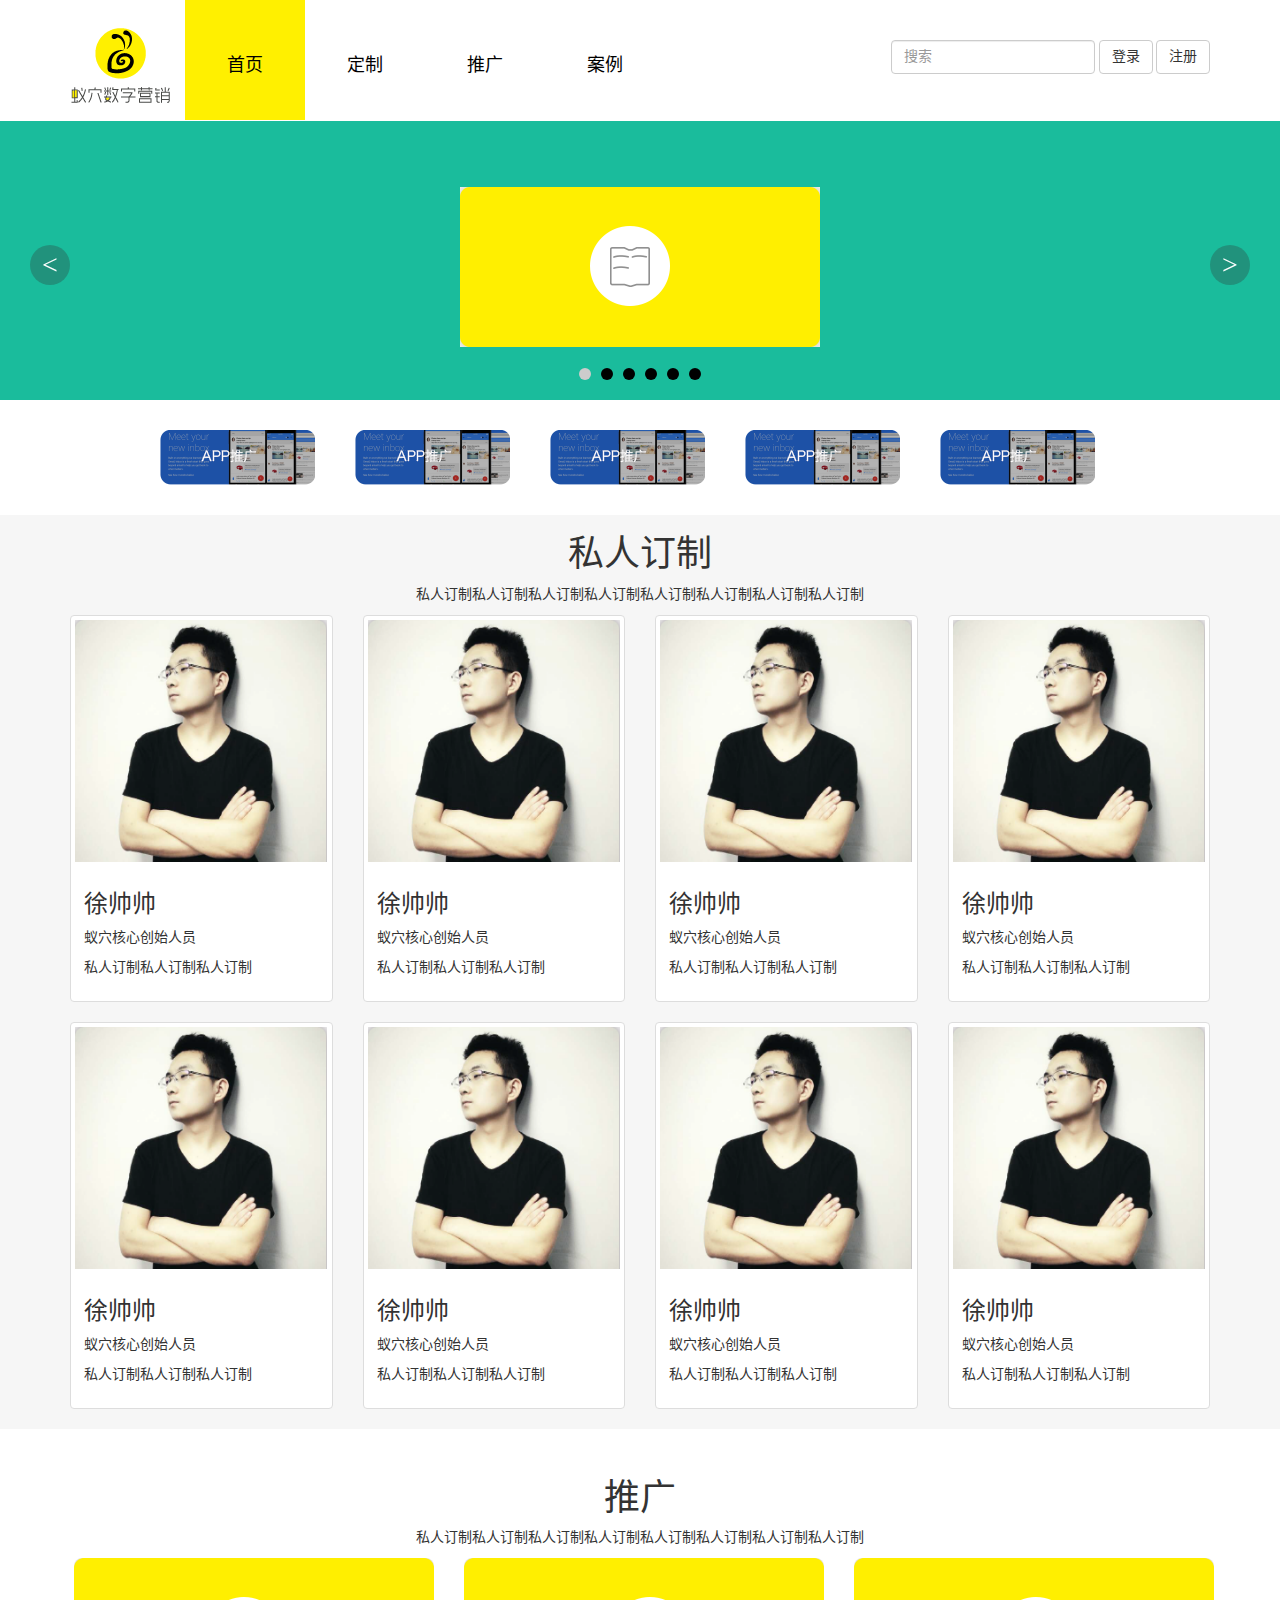
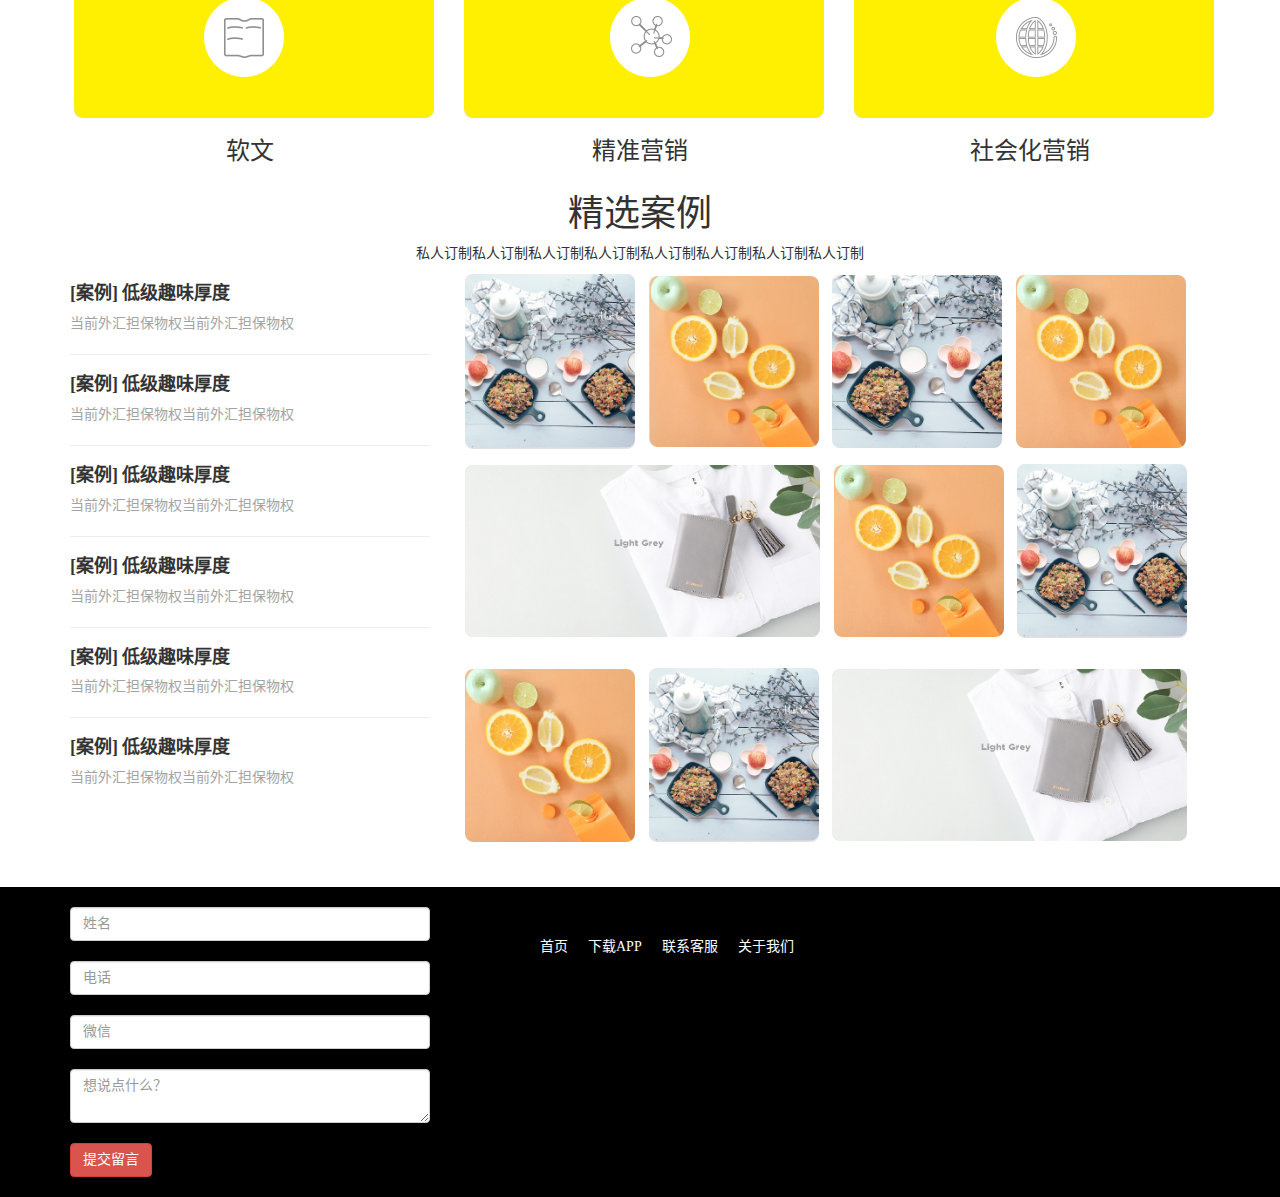
==== index.html @ 1aa5b5c6 "2016-08-08" ====
<!DOCTYPE HTML>
<html lang="zh-CN">
	<head>
		<meta charset="UTF-8"/>
		<meta http-equiv="X-UA-Compatible" content="IE=edge">
		<meta name="viewport" content="width=device-width, initial-scale=1">
		<meta name="renderer" content="webkit">
		<meta name="Keywords" content="" />
		<meta name="Description" content="" />

		<meta http-equiv="X-UA-Compatible" content="IE=EmulateIE9" />
		<title>蚁穴首页</title>
		<link rel="stylesheet" type="text/css" href="css/bootstrap.min.css"/>
		<link rel="stylesheet" type="text/css" href="css/style.css"/>
		<link rel="stylesheet" type="text/css" href="css/jqlb.css">
		<link rel="icon" href="favicon.ico" type="image/x-icon">
		
		<!--[if lt IE 9]>
			<script src="js/html5shiv.min.js"> 
			<script src="js/respond.min.js"> 
		<![endif]-->
	</head>
	<body>
		<div class="content">
			
			<div class="header">
				<div class="container">
					<nav class="navbar navbar-fixed-top" style="background-color: #fff;">
						<div class="container" style="height:120px">
							<div class="navbar-header">
								<button type="button" class="navbar-toggle collapsed" data-toggle="collapse" data-target="#navbar" aria-expanded="false" aria-controls="navbar">
						            <span class="sr-only">Toggle navigation</span>
						            <span class="icon-bar"></span>
						            <span class="icon-bar"></span>
						            <span class="icon-bar"></span>
						        </button>
								<a class="navbar-brand" href="#">
									<img src="images/logo1.png" alt="">
								</a>
							</div>
							<div id="navbar" class="collapse navbar-collapse">
								<ul class="nav navbar-nav navbar-left">
									<li class="active">
										<a href="index.html" class="nav-active">首页</a>
									</li>
									<li>
										<a href="custom.html">定制</a>
									</li>
									<li>
										<a href="extend.html">推广</a>
									</li>
									<li>
										<a href="#">案例</a>
									</li>
								</ul>
								<form class="navbar-form navbar-right" role="search" style="margin-top:40px">
									<div class="form-group">
										<input type="text" class="form-control" placeholder="搜索">
									</div>
									<button type="submit" class="btn btn-default">登录</button>
									<button type="submit" class="btn btn-default">注册</button>
								</form>
							</div>
							<!-- /.nav-collapse -->
						</div>
						<!-- /.container -->
					</nav>
					<!-- /.navbar -->
				</div>
			</div>
			
			<div class="banner">
				<div class="container">
					<div class="row">
						<div class="col-xs-12">
							<div class="slider">
								<ul class="slides">
									<li class="slide">
										<div class="box" style="background-color: #1abc9c;">
											<img src="images/banner1.png"/>
										</div>
									</li>
									<li class="slide">
										<div class="box" style="background-color: #16a085;">
											<img src="images/banner2.png"/>
										</div>
									</li>
									<li class="slide">
										<div class="box" style="background-color: #f1c40f;">
											<img src="images/banner3.png"/>
										</div>
									</li>
									<li class="slide">
										<div class="box" style="background-color: #f39c12;">
											<img src="images/banner1.png"/>
										</div>
									</li>
									<li class="slide">
										<div class="box" style="background-color: #d35400;">
											<img src="images/banner2.png"/>
										</div>
									</li>
									<li class="slide">
										<div class="box" style="background-color: #c0392b;">
											<img src="images/banner3.png"/>
										</div>
									</li>
								</ul>
							</div>
						</div>
					</div>
				</div>
			</div>
			
			<div class="extend">
				<div class="container">
					<ul>
						<li>
							<img src="images/images-shouye_03.png"/>
						</li>
						<li>
							<img src="images/images-shouye_03.png"/>
						</li>
						<li>
							<img src="images/images-shouye_03.png"/>
						</li>
						<li>
							<img src="images/images-shouye_03.png"/>
						</li>
						<li>
							<img src="images/images-shouye_03.png"/>
						</li>
					</ul>
				</div>
			</div>
			
			<div class="personal">
				<div class="personal-intro">
					<div class="container">
						<div class="row">
							<div class="col-xs-12">
								<h1>私人订制</h1>
							</div>
							<div class="col-md-12">
								<p>私人订制私人订制私人订制私人订制私人订制私人订制私人订制私人订制</p>
							</div>
						</div>
					</div>
				</div>	
				
				
				<div class="personal-img">
					<div class="container">
						<div class="row">
							
							<div class="col-xs-3">
								<div class="thumbnail">
									<img src="images/pson_03.png" alt="...">
									<div class="caption">
										<h3>徐帅帅</h3>
										<p>蚁穴核心创始人员</p>
										<p>私人订制私人订制私人订制</p>
									</div>
								</div>
							</div>
							
							<div class="col-xs-3">
								<div class="thumbnail">
									<img src="images/pson_03.png" alt="...">
									<div class="caption">
										<h3>徐帅帅</h3>
										<p>蚁穴核心创始人员</p>
										<p>私人订制私人订制私人订制</p>
									</div>
								</div>
							</div>
							
							<div class="col-xs-3">
								<div class="thumbnail">
									<img src="images/pson_03.png" alt="...">
									<div class="caption">
										<h3>徐帅帅</h3>
										<p>蚁穴核心创始人员</p>
										<p>私人订制私人订制私人订制</p>
									</div>
								</div>
							</div>
							
							<div class="col-xs-3">
								<div class="thumbnail">
									<img src="images/pson_03.png" alt="...">
									<div class="caption">
										<h3>徐帅帅</h3>
										<p>蚁穴核心创始人员</p>
										<p>私人订制私人订制私人订制</p>
									</div>
								</div>
							</div>
						</div>
					</div>
					
					<div class="container">
						<div class="row">
							
							<div class="col-xs-3">
								<div class="thumbnail">
									<img src="images/pson_03.png" alt="...">
									<div class="caption">
										<h3>徐帅帅</h3>
										<p>蚁穴核心创始人员</p>
										<p>私人订制私人订制私人订制</p>
									</div>
								</div>
							</div>
							
							<div class="col-xs-3">
								<div class="thumbnail">
									<img src="images/pson_03.png" alt="...">
									<div class="caption">
										<h3>徐帅帅</h3>
										<p>蚁穴核心创始人员</p>
										<p>私人订制私人订制私人订制</p>
									</div>
								</div>
							</div>
							
							<div class="col-xs-3">
								<div class="thumbnail">
									<img src="images/pson_03.png" alt="...">
									<div class="caption">
										<h3>徐帅帅</h3>
										<p>蚁穴核心创始人员</p>
										<p>私人订制私人订制私人订制</p>
									</div>
								</div>
							</div>
							
							<div class="col-xs-3">
								<div class="thumbnail">
									<img src="images/pson_03.png" alt="...">
									<div class="caption">
										<h3>徐帅帅</h3>
										<p>蚁穴核心创始人员</p>
										<p>私人订制私人订制私人订制</p>
									</div>
								</div>
							</div>
							
							
						</div>
					</div>
					
					
				</div>
			</div>
			
			<div class="yixue-extend">
				<div class="personal-intro">
					<div class="container">
						<div class="row">
							<div class="col-xs-12">
								<h1>推广</h1>
							</div>
							<div class="col-md-12">
								<p>私人订制私人订制私人订制私人订制私人订制私人订制私人订制私人订制</p>
							</div>
						</div>
					</div>
				</div>
				
				<div class="yixue-extend-img">
					<div class="container">
						<div class="row">
							<div class="col-xs-4">
								<div class="img-rounded" >
									<img src="images/banner1.png" alt="...">
									<div class="caption">
										<h3>软文</h3>
									</div>
								</div>
							</div>
							
							<div class="col-xs-4">
								<div class="img-rounded" >
									<img src="images/banner2.png" alt="..."style="border-radius: 8px;">
									<div class="caption">
										<h3 style="text-align: center;">精准营销</h3>
									</div>
								</div>
							</div>
							
							<div class="col-xs-4">
								<div class="img-rounded" >
									<img src="images/banner3.png" alt="..."style="border-radius: 8px;">
									<div class="caption">
										<h3 style="text-align: center;">社会化营销</h3>
									</div>
								</div>
							</div>
						</div>
					</div>
				</div>
				
			</div>
			
			<div class="case">
				<div class="personal-intro">
					<div class="container">
						<div class="row">
							<div class="col-md-12">
								<h1>精选案例</h1>
							</div>
							<div class="col-md-12">
								<p>私人订制私人订制私人订制私人订制私人订制私人订制私人订制私人订制</p>
							</div>
						</div>
					</div>
				</div>
				
				<div class="case-content">
				<div class="container">
					<div class="row">
						
						<div class="col-xs-4">
							<div class="case-content-left">
								<div class="case-content-left-intro">
									<h4><b>[案例] 低级趣味厚度</b></h4>
									<p>当前外汇担保物权当前外汇担保物权</p>
									<hr />
								</div>
								<div class="case-content-left-intro">
									<h4><b>[案例] 低级趣味厚度</b></h4>
									<p>当前外汇担保物权当前外汇担保物权</p>
									<hr />
								</div>
								<div class="case-content-left-intro">
									<h4><b>[案例] 低级趣味厚度</b></h4>
									<p>当前外汇担保物权当前外汇担保物权</p>
									<hr />
								</div>
								<div class="case-content-left-intro">
									<h4><b>[案例] 低级趣味厚度</b></h4>
									<p>当前外汇担保物权当前外汇担保物权</p>
									<hr />
								</div>
								<div class="case-content-left-intro">
									<h4><b>[案例] 低级趣味厚度</b></h4>
									<p>当前外汇担保物权当前外汇担保物权</p>
									<hr />
								</div>
								<div class="case-content-left-intro">
									<h4><b>[案例] 低级趣味厚度</b></h4>
									<p>当前外汇担保物权当前外汇担保物权</p>
								</div>
							</div>
						</div>
						
						
						<div class="col-xs-8 ">
							<div class="case-content-right">
								<img src="images/yixue1.png" class="img-one"/>
								<img src="images/yixue2.png" class="img-one"/>
								<img src="images/yixue3.png" class="img-one"/>
								<img src="images/yixue4.png" class="img-one"/>
								<img src="images/yixue6.png" class="img-two"/>
								<img src="images/yixue4.png" class="img-one"/>
								<img src="images/yixue1.png" class="img-one"/>
								<img src="images/yixue4.png" class="img-one"/>
								<img src="images/yixue1.png" class="img-one"/>
								<img src="images/yixue6.png" class="img-two"/>
							</div>
						</div>


					</div>
				</div>
			</div>
			</div>
			
			<div class="footer">
				<div class="container">
					<div class="row">
						<div class="col-xs-4">
							<input type="text" class="form-control" placeholder="姓名" aria-describedby="basic-addon1">
							<input type="text" class="form-control" placeholder="电话" aria-describedby="basic-addon1">
							<input type="text" class="form-control" placeholder="微信" aria-describedby="basic-addon1">
							<textarea class="form-control textarea" placeholder="想说点什么？"></textarea>
							<a href="#" class="btn btn-danger" style="margin-top:20px;">提交留言</a>
						</div>
						<div class="col-xs-8">
							<ul>
								<li>
									<a href="#">首页</a>
								</li>
								<li>
									<a href="#">下载APP</a>
								</li>
								<li>
									<a href="#">联系客服</a>
								</li>
								<li>
									<a href="#">关于我们</a>
								</li>
							</ul>
						</div>
					</div>
				</div>
			</div>
		</div>
		
		
		<script src="js/jquery-1.9.1.min.js" type="text/javascript" charset="utf-8"></script>
		<script src="js/bootstrap.min.js" type="text/javascript" charset="utf-8"></script>
		<script src="js/jquery.glide.min.js" type="text/javascript" charset="utf-8"></script>
		<script type="text/javascript">
			var glide = $('.slider').glide({
					//autoplay:true,//是否自动播放 默认值 true如果不需要就设置此值
					animationTime:500, //动画过度效果，只有当浏览器支持CSS3的时候生效
					arrows:true, //是否显示左右导航器
					arrowsWrapperClass: "arrowsWrapper",//滑块箭头导航器外部DIV类名
					arrowMainClass: "slider-arrow",//滑块箭头公共类名
					arrowRightClass:"slider-arrow--right",//滑块右箭头类名
					arrowLeftClass:"slider-arrow--left",//滑块左箭头类名
					arrowRightText:">",//定义左右导航器文字或者符号也可以是类
					arrowLeftText:"<",
		
					nav:true, //主导航器也就是本例中显示的小方块
					navCenter:true, //主导航器位置是否居中
					navClass:"slider-nav",//主导航器外部div类名
					navItemClass:"slider-nav__item", //本例中小方块的样式
					navCurrentItemClass:"slider-nav__item--current" //被选中后的样式
				});	
		</script>
	</body>
</html>
---- css/style.css ----
/**
 * common css start
 */

ul li{
	list-style: none;
}
body{
	font-family: "microsoft yahei";
}
li{
	list-style: none;
}
a{
	text-decoration: none;
}
*{
	margin: 0;
	padding: 0;
}
h4 b{
	font-family: "microsoft yahei";
	font-weight: 600;
}
/**
 * header start 
 */
.header .container .navbar .container .collapse ul{
	height: 120px;
	
}
.header .container .navbar .container .collapse ul li{
	/*margin: 20px;*/
	width: 120px;
}
.header .container .navbar .container .collapse ul li a{
	text-align: center;
	height: 120px;
	line-height: 100px;
	font-size: 18px;
	color: #000;
}
.nav-active{
	background: #fff000;
}
.header .container .navbar .container .collapse ul li a:hover{
	background: #fff000;
}



/**
 * header end
 */

/****footer start****/
.footer{
	margin-top: 30px;
	padding-bottom: 20px;
	background: #000000;
	/*width: 100%;*/
}
.footer p,.footer a{
	color: #fff;
}
.footer input{
	margin-top: 20px;
}
.textarea{
	margin-top: 20px;
}
.footer ul{
	/*float: left;*/
	margin: 50px 0 0 80px;
}
.footer ul li{
	margin: 0 20px 0 0;
	float: left;
}
.footer ul li a{
	color: #fff;
}
/****footer end****/

@media screen and (max-width: 1200px) {
  	.footer .container{
  		width: 1200px !important;
  	}
  	.footer{
  		width: 1200px;
  	}
  	.banner{
		width: 1200px !important;
	}
	.navbar-2{
		width: 1200px !important;
	}
	.bg-img{
		width: 1200px !important;
	}
}
@media screen and (max-width: 979px) {
  	.footer .container{
  		width: 1200px !important;
  	}
  	.footer{
  		width: 1200px;
  	}
}
@media screen and (max-width: 767px) {
  	.footer .container{
  		width: 1200px !important;
  	}
  	.footer{
  		width: 1200px;
  	}
}
@media screen and (max-width: 480px) {
  	.footer .container{
  		width: 1200px !important;
  	}
  	.footer{
  		width: 1200px;
  	}
}

/**
 * common css end
 */



.container{
	width: 1170px !important; 
}
.banner .container{
	width: 100% !important;
}
.banner{
	margin-top: 120px;
}
.banner .container{
	padding: 0;
}
.box {
	width: 100%;
	height: auto;
	line-height: 4;
	text-align: center;
	font-size: 5em;
	color: #fff;
	text-transform: capitalize;
	vertical-align: middle;
}

.b{
	border: 1px solid blue;
}
.r{
	border:1px solid red
}
.fl{
	float: left;
}
.fr{
	float: right;
}

.extend ul li{
	float: left;
	margin: 20px 20px 0 20px;
}
.extend ul{
	margin-left: 70px
}

.personal{
	margin-top: 30px;
	background-color: #f6f6f6;
}
.personal .personal-intro h1,.personal .personal-intro p{
	font-family: "microsoft yahei";
	text-align: center;
}
.personal .personal-psonintro{
	border-radius: 10px;
	box-shadow: 2px 2px 2px 2px #dedede;
}

.yixue-extend .personal-intro h1,.yixue-extend .personal-intro p{
	font-family: "microsoft yahei";
	text-align: center;
}
.yixue-extend{
	margin-top: 30px;
}
.yixue-extend-img .img-rounded img{
	border-radius: 8px;
	text-align: center;
	margin: 0 4px;
}
.yixue-extend-img .img-rounded .caption h3{
	text-align: center;
}

.case .personal-intro h1,.case .personal-intro p{
	font-family: "microsoft yahei";
	text-align: center;
}

.case-content-right .img-one{
	width: 170px;
	margin: 0px 5px;
	border-radius: 8px;
}
.case-content-right .img-two{
	width: 355px;
	margin: 16px 5px;
	border-radius: 8px;
}
.case-content-left-intro p{
	color: #A4A3A3;
	font-family: "microsoft yahei";
}

/**
 * custom定制页css start
 */

.navbar-2{
	margin-top: 120px;
	height: 50px;
	background: #000;
}
.navbar-2 .container ul{
	height: 50px;
	line-height: 50px;
	margin-left: 140px;
}
.navbar-2 .container ul li{
	float: left;
	margin-left: 20px;
}
.navbar-2 .container ul li a{
	text-decoration: none;
	color: #dedede;
}
.navbar-2 .container ul li a:hover{
	text-decoration: none;
	color: #fff;
}
.bg-img{
	height: 200px;
	background: url(../images/aiaitie_02.png) no-repeat 0 0;
	width: 100%;
	background-size: 100%;
	margin-top: 170px;
}
.custom-img-show{
	margin-top: 200px;
	/*background: #DEDEDE;*/
}
/**
 * mask css start
 */
.qixi {
	width: 1170px;
	height: 280px;
	margin: 0 auto;
	overflow: hidden;
	position: relative;
}

.relian {
	width: 240px;
	height: 239px;
	overflow: hidden;
	position: absolute;
	left: 150px;
	top: 10px;
}

.relian .pic {
	width: 240px;
	height: 239px;
	position: relative;
}

.relian .pic2 {
	width: 240px;
	height: 478px;
	overflow: hidden;
	position: absolute;
	left: 0;
	top: 0;
}

.miyue {
	width: 240px;
	height: 239px;
	overflow: hidden;
	position: absolute;
	left: 470px;
	top: 10px;
}

.miyue .pic {
	width: 385px;
	height: 178px;
	position: relative;
}

.miyue .pic2 {
	width: 240px;
	height: 478px;
	overflow: hidden;
	position: absolute;
	left: 0;
	top: 0;
}

.qinzi {
	width: 240px;
	height: 239px;
	overflow: hidden;
	position: absolute;
	right: 150px;
	top: 10px;
}

.qinzi .pic {
	width: 306px;
	height: 178px;
	position: relative;
}

.qinzi .pic2 {
	width: 240px;
	height: 478px;
	overflow: hidden;
	position: absolute;
	left: 0;
	top: 0;
}
/**
 *mask css end 
 */

.one-extend-img .img-tab img{
	border-radius: 10px;
}
.one-extend-img {
	margin-top: 20px;
}

.img-tab {
	background: #DEDEDE;
	width: 1170px;
	height: 280px;
	margin: 0 auto;
	overflow: hidden;
	position: relative;
}

.img-tab1 {
	width: 240px;
	height: 109px;
	overflow: hidden;
	position: absolute;
	left: 50px;
	top: 45px;
}

.img-tab1 .pic {
	width: 240px;
	height: 240px;
	position: relative;
}

.img-tab1 .pic2 {
	width: 240px;
	height: 478px;
	overflow: hidden;
	position: absolute;
	left: 0;
	top: 0;
}

.img-tab2 {
	width: 240px;
	height: 109px;
	overflow: hidden;
	position: absolute;
	left: 337px;
	top: 45px;
}

.img-tab2 .pic {
	width: 385px;
	height: 178px;
	position: relative;
}

.img-tab2 .pic2 {
	width: 240px;
	height: 478px;
	overflow: hidden;
	position: absolute;
	left: 0;
	top: 0;
}

.img-tab3 {
	width: 240px;
	height: 109px;
	overflow: hidden;
	position: absolute;
	left: 607px;
	top: 45px;
}

.img-tab3 .pic {
	width: 306px;
	height: 178px;
	position: relative;
}

.img-tab3 .pic2 {
	width: 240px;
	height: 478px;
	overflow: hidden;
	position: absolute;
	left: 0;
	top: 0;
}

.img-tab4 {
	width: 240px;
	height: 109px;
	overflow: hidden;
	position: absolute;
	right: 50px;
	top: 45px;
}

.img-tab4 .pic {
	width: 306px;
	height: 178px;
	position: relative;
}

.img-tab4 .pic2 {
	width: 240px;
	height: 478px;
	overflow: hidden;
	position: absolute;
	left: 0;
	top: 0;
}
.xhx{
	widows: 100px;
	height: 2px;
	margin-top: 40px;
	line-height: 50px;
	background: #DEDEDE;
}

.more-img-tab {
	width: 1170px;
	height: 480px;
	margin: 0 auto;
	overflow: hidden;
	position: relative;
}

.more-img-tab1 {
	width: 240px;
	height: 360px;
	overflow: hidden;
	position: absolute;
	left: 150px;
	top: 10px;
}

.more-img-tab1 .pic {
	width: 240px;
	height: 239px;
	position: relative;
}

.more-img-tab1 .pic2 {
	width: 240px;
	height: 720px;
	overflow: hidden;
	position: absolute;
	left: 0;
	top: 0;
}

.more-img-tab2 {
	width: 240px;
	height: 360px;
	overflow: hidden;
	position: absolute;
	left: 470px;
	top: 10px;
}

.more-img-tab2 .pic {
	width: 385px;
	height: 178px;
	position: relative;
}

.more-img-tab2 .pic2 {
	width: 240px;
	height: 720px;
	overflow: hidden;
	position: absolute;
	left: 0;
	top: 0;
}

.more-img-tab3 {
	width: 240px;
	height: 360px;
	overflow: hidden;
	position: absolute;
	right: 150px;
	top: 10px;
}

.more-img-tab3 .pic {
	width: 306px;
	height: 178px;
	position: relative;
}

.more-img-tab3 .pic2 {
	width: 240px;
	height: 720px;
	overflow: hidden;
	position: absolute;
	left: 0;
	top: 0;
}
/**
 * custom定制页css end
 */
---- css/jqlb.css ----
/*
 | ------------------------------------------
 | Glide styles
 | ------------------------------------------
 | Here are slider styles
 | 
*/

.slider {
	position: relative;
	width: 100%;
	height: auto;
	overflow: hidden;
}
/*盒子带容器*/
.slides {
	height: auto;
	/* Simple clear fix */
	overflow: hidden;
	/**	
		 * Prevent blinking issue
		 * Not tested. Experimental.
		 */
	-webkit-backface-visibility: hidden;
	-webkit-transform-style: preserve-3d;
	/**
		 * Here is CSS transitions 
		 * responsible for slider animation in modern broswers
		 */
	-webkit-transition: all 500ms cubic-bezier(0.165, 0.840, 0.440, 1.000);
	-moz-transition: all 500ms cubic-bezier(0.165, 0.840, 0.440, 1.000);
	-ms-transition: all 500ms cubic-bezier(0.165, 0.840, 0.440, 1.000);
	-o-transition: all 500ms cubic-bezier(0.165, 0.840, 0.440, 1.000);
	transition: all 500ms cubic-bezier(0.165, 0.840, 0.440, 1.000);
}
.slide {
	height: auto;
	float: left;
	clear: none;
}
.slider-arrows {
}
.slider-arrow {
	position: absolute;
	display: block;
	margin-bottom: -20px;
	width: 40px;
	height: 40px;
	line-height: 40px;
	text-decoration: none;
	text-align: center;
	color: #fff;
	font-size: 2em;
	background-color: #333;
	background-color: rgba(50,50,50,.3);
	border-radius: 50%;
}/*左右按钮样式及放置位置*/
.slider-arrow--right {
	bottom: 50%;
	right: 30px;
}
.slider-arrow--left {
	bottom: 50%;
	left: 30px;
}
/*
background:url(img/.png) no-repeat;
*/

.slider-nav {
	position: absolute;
	bottom: 30px;
}
.slider-nav__item {  /*nva样式*/
	width: 12px;
	height: 12px;
	float: left;
	clear: none;
	display: block;
	margin: 0 5px;
	background: black;
	border-radius: 100%;
}
.slider-nav__item:hover {
	background: #ccc;
}
.slider-nav__item--current {
	background: #ccc;
} /*被选中后的样式*/
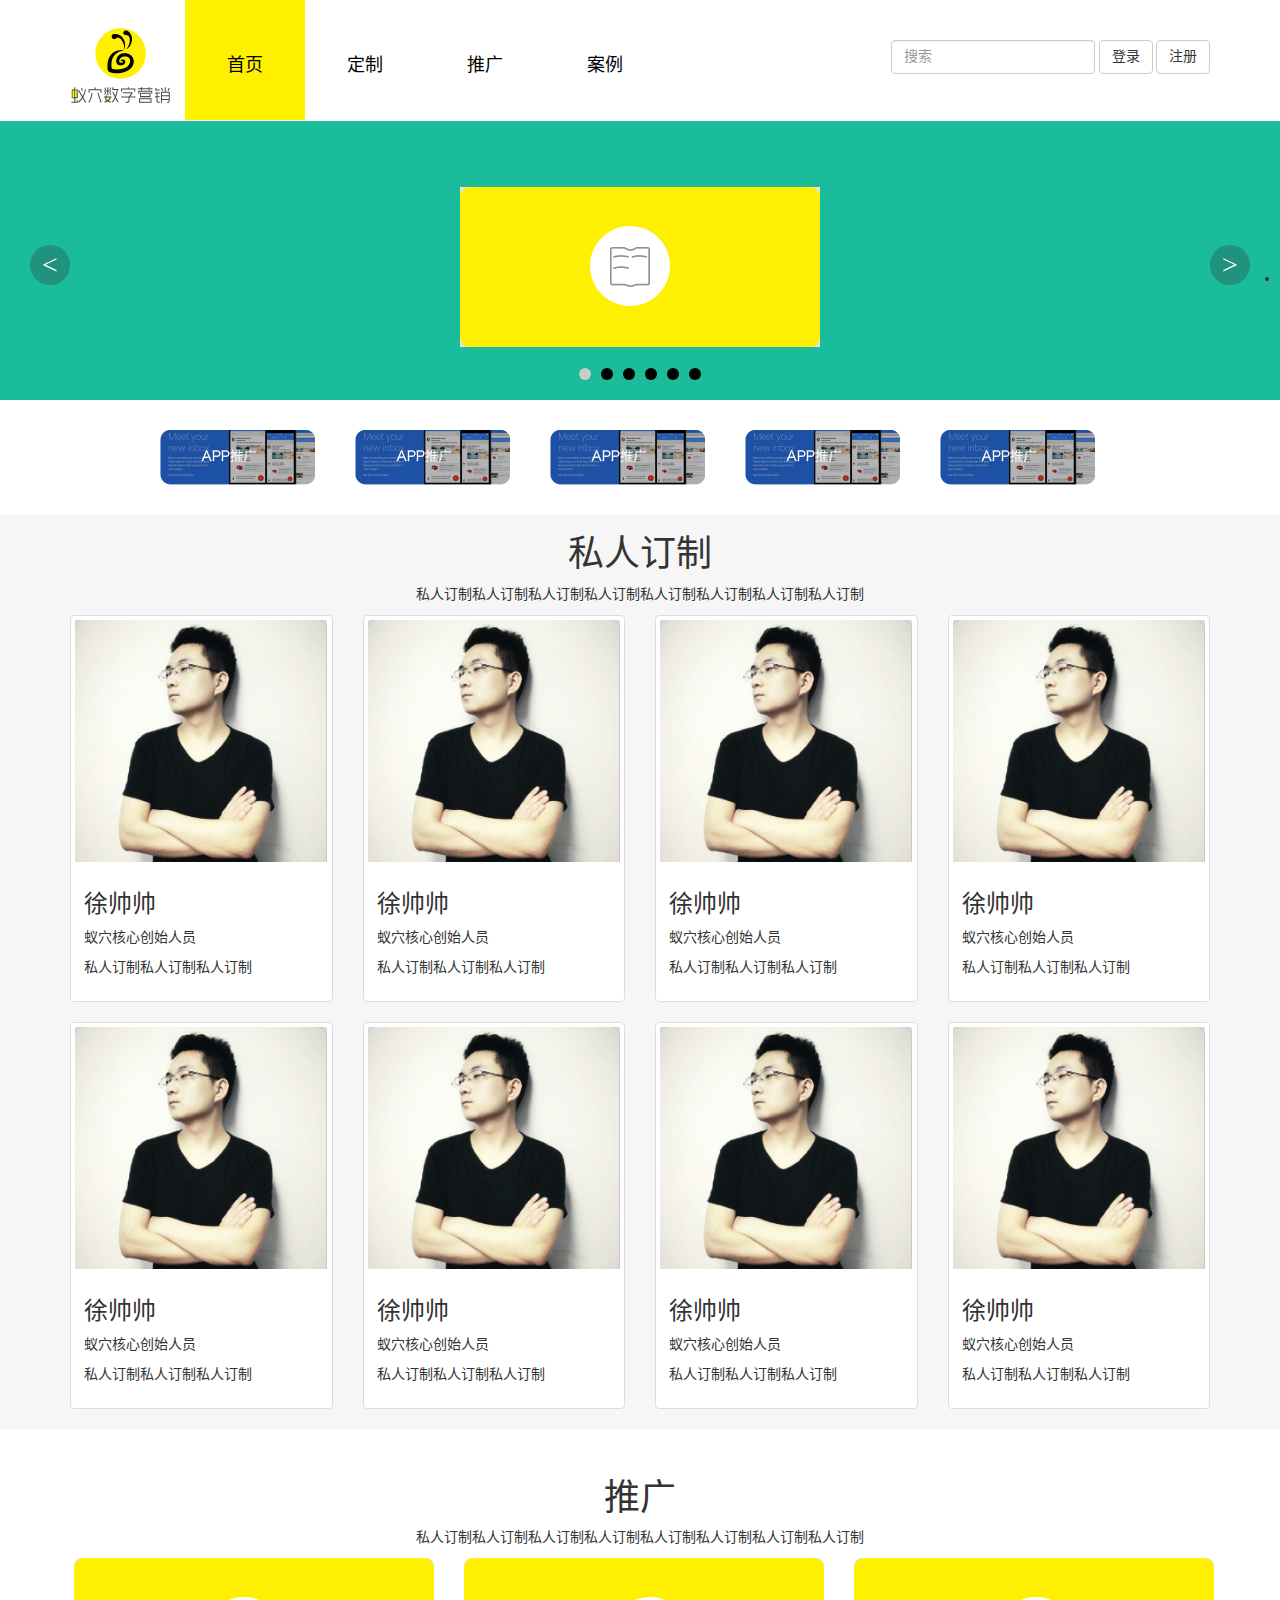
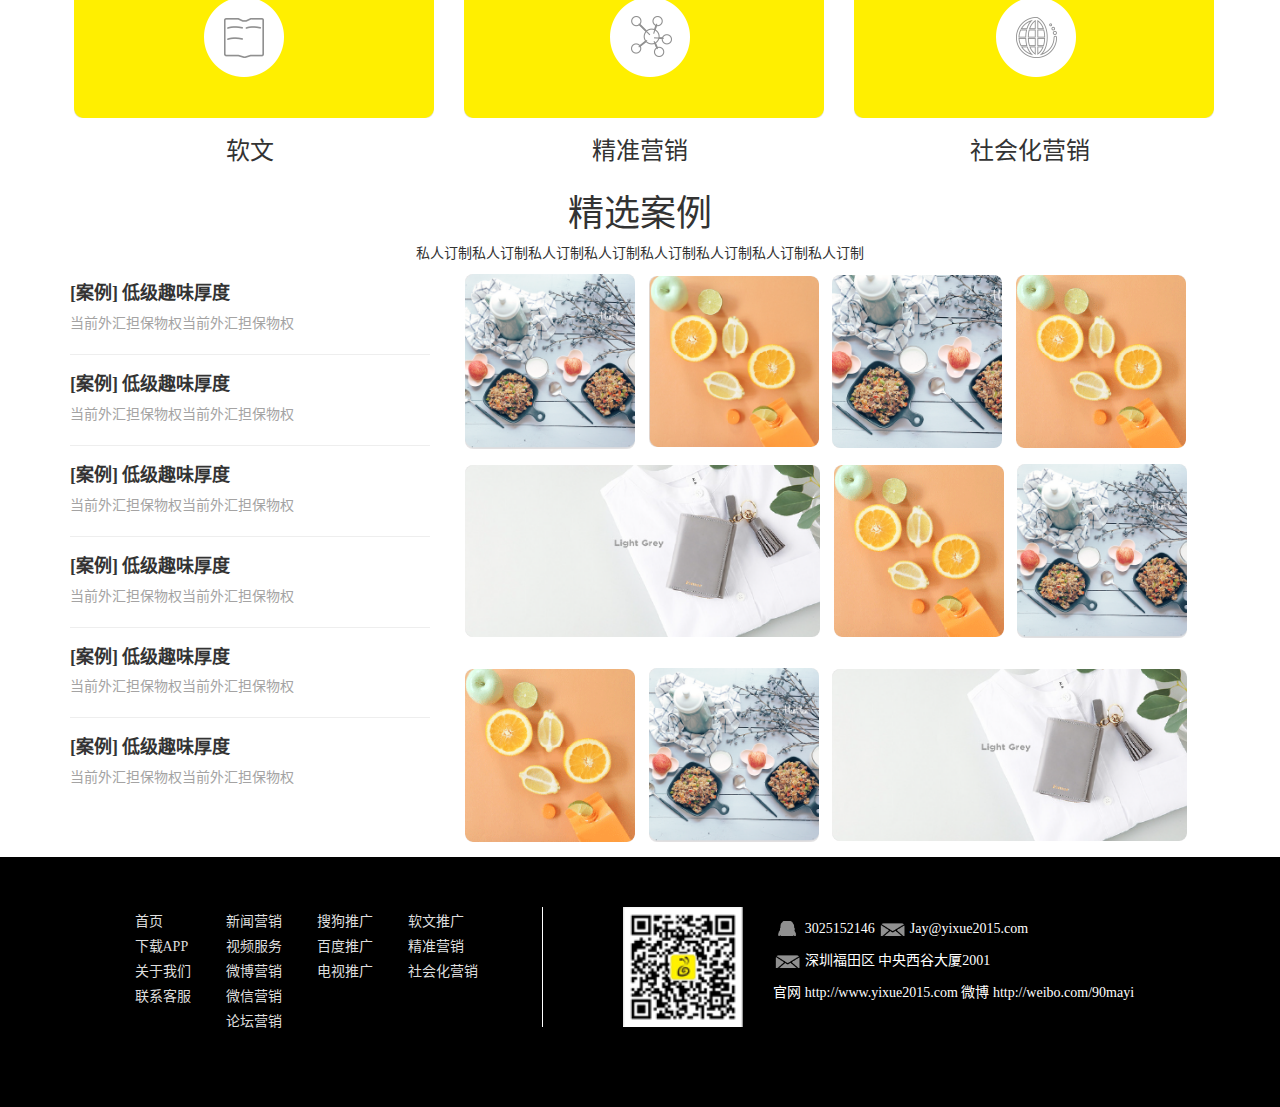
==== commit 0a5c0f85: "2016-08-10 10:25 添加footer" ====
--- a/index.html
+++ b/index.html
@@ -380,28 +380,87 @@
 			<div class="footer">
 				<div class="container">
 					<div class="row">
-						<div class="col-xs-4">
-							<input type="text" class="form-control" placeholder="姓名" aria-describedby="basic-addon1">
-							<input type="text" class="form-control" placeholder="电话" aria-describedby="basic-addon1">
-							<input type="text" class="form-control" placeholder="微信" aria-describedby="basic-addon1">
-							<textarea class="form-control textarea" placeholder="想说点什么？"></textarea>
-							<a href="#" class="btn btn-danger" style="margin-top:20px;">提交留言</a>
-						</div>
-						<div class="col-xs-8">
+						<div class="col-xs-5 footer-left">
+							<ul class="border">
+								<li></li>
+							</ul>
 							<ul>
 								<li>
+									<a href="#">软文推广</a>
+								</li>
+								<li>
+									<a href="#">精准营销</a>
+								</li>
+								<li>
+									<a href="#">社会化营销</a>
+								</li>
+							</ul>
+							<ul>
+								<li>
+									<a href="#">搜狗推广</a>
+								</li>
+								<li>
+									<a href="#">百度推广</a>
+								</li>
+								<li>
+									<a href="#">电视推广</a>
+								</li>
+							</ul>
+							<ul>
+								<li>
+									<a href="#">新闻营销</a>
+								</li>
+								<li>
+									<a href="#">视频服务</a>
+								</li>
+								<li>
+									<a href="#">微博营销</a>
+								</li>
+								<li>
+									<a href="#">微信营销</a>
+								</li>
+								<li>
+									<a href="#">论坛营销</a>
+								</li>
+							</ul>
+							
+							<ul>
+								<li>
 									<a href="#">首页</a>
 								</li>
 								<li>
 									<a href="#">下载APP</a>
 								</li>
 								<li>
+									<a href="#">关于我们</a>
+								</li>
+								<li>
 									<a href="#">联系客服</a>
 								</li>
-								<li>
-									<a href="#">关于我们</a>
-								</li>
 							</ul>
+						</div>
+						<div class="col-xs-7 footer-right">
+							<div class="row">
+								<div class="col-xs-4">
+									<img src="images/erweima.png"/>
+								</div>
+								<div class="col-xs-8 footer-right-r">
+									<p class="footer-info">
+										<span class="qq">　　</span>
+										<span class="footer-qq">3025152146</span>
+										<span class="email">　　</span>
+										<span class="footer-email">Jay@yixue2015.com</span>
+									</p>
+									<p class="footer-address">
+										<span class="address">　　</span>
+										深圳福田区 中央西谷大厦2001
+									</p>
+									<p class="footer-url">
+										<span>官网 http://www.yixue2015.com</span>
+										<span>微博 http://weibo.com/90mayi</span>
+									</p>
+								</div>
+							</div>
 						</div>
 					</div>
 				</div>
--- a/css/style.css
+++ b/css/style.css
@@ -2,14 +2,8 @@
  * common css start
  */
 
-ul li{
-	list-style: none;
-}
 body{
 	font-family: "microsoft yahei";
-}
-li{
-	list-style: none;
 }
 a{
 	text-decoration: none;
@@ -52,36 +46,72 @@
 /**
  * header end
  */
-
-/****footer start****/
-.footer{
-	margin-top: 30px;
-	padding-bottom: 20px;
-	background: #000000;
-	/*width: 100%;*/
-}
-.footer p,.footer a{
-	color: #fff;
-}
-.footer input{
-	margin-top: 20px;
-}
-.textarea{
-	margin-top: 20px;
-}
-.footer ul{
-	/*float: left;*/
-	margin: 50px 0 0 80px;
-}
-.footer ul li{
-	margin: 0 20px 0 0;
-	float: left;
-}
-.footer ul li a{
-	color: #fff;
-}
-/****footer end****/
-
+/**
+ * footer start
+ */
+.footer {
+  height: 250px;
+  background: #000;
+  padding-top: 20px; }
+  .footer p {
+    color: #fff;
+    font-family: "microsoft yahei"; }
+  .footer ul {
+    float: right;
+    margin: 0px 35px 0 0; }
+    .footer ul li {
+      list-style: none;
+      margin-top: 5px; }
+      .footer ul li a {
+        color: #DEDEDE;
+        text-align: center;
+        font-family: "microsoft yahei"; }
+      .footer ul li a:hover {
+        text-decoration: none;
+        color: #fff; }
+  .footer .footer-left {
+    padding: 30px;
+    height: 200px; }
+    .footer .footer-left .border {
+      border-right: 1px solid #fff;
+      height: 120px;
+      margin-right: -30px; }
+  .footer .footer-right {
+    padding-left: 80px !important;
+    height: 200px;
+    padding: 30px; }
+    .footer .footer-right img {
+      width: 120px;
+      height: 120px; }
+    .footer .footer-right .footer-info .qq {
+      width: 20px;
+      background: url(../images/icon.png) no-repeat 0 0;
+      background-position: -411px -8px;
+      background-size: 500px; }
+    .footer .footer-right .footer-info .email {
+      width: 20px;
+      background: url(../images/icon.png) no-repeat 0 0;
+      background-position: -360px -60px;
+      background-size: 500px; }
+    .footer .footer-right .footer-info span {
+      margin-left: 0px; }
+    .footer .footer-right .footer-address .address {
+      width: 20px;
+      background: url(../images/icon.png) no-repeat 0 0;
+      background-position: -360px -60px;
+      background-size: 500px; }
+    .footer .footer-right .footer-right-r {
+      margin-left: -50px; }
+      .footer .footer-right .footer-right-r p {
+        margin: 12px auto; }
+      .footer .footer-right .footer-right-r .footer-url {
+        width: 450px; }
+
+
+
+/**
+ * footer end
+ */
 @media screen and (max-width: 1200px) {
   	.footer .container{
   		width: 1200px !important;
@@ -169,6 +199,7 @@
 .extend ul li{
 	float: left;
 	margin: 20px 20px 0 20px;
+	list-style: none;
 }
 .extend ul{
 	margin-left: 70px
@@ -549,5 +580,103 @@
  */
 
 
-
-
+/**
+ * networkplan css end
+ */
+.cat-words{
+	margin-top: 180px;
+}
+.cat-words ul{
+	margin-left: 20%;
+	line-height: 30px;
+}
+.cat-words ul li{
+	float: left;
+	border: 1px solid #DEDEDE;
+	border-radius: 20px;
+	display: block;
+	width: 100px;
+	line-height: 25px;
+	margin: 10px;
+}
+.cat-words ul li:hover{
+	/*border-radius: 20px;*/
+	background: #000;
+	display: block;
+	line-height: 25px;
+}
+
+.cat-words ul li a:hover{
+	text-decoration: none;
+	color: #fff;
+	display: block;
+}
+.select-active{
+	border: 1px solid #000;
+	border-radius: 20px;
+}
+.cat-words ul li a{
+	text-align: center;
+	display: block;
+	color: #000;
+	font-weight: 800;
+}
+.list-plan .list-one{
+	height: 200px;
+	width: auto;
+	padding: 20px;
+	background: #F6F6F6;
+	border-radius: 10px;
+	border: 1px solid #F6F6F6;
+	margin-top: 20px;
+}
+.list-plan .list-one:hover{
+	border: 1px solid #3AA7ED;
+}
+.list-common{
+	margin-left: 30px;
+}
+.list-plan .list-one a:hover{
+	text-decoration: none;
+}
+.list-plan .list-one .list-left img{
+	height: 150px;
+	width: 150px;
+	border: 1px solid #DEDEDE;
+	border-radius: 50%;
+}
+.list-plan .list-one .list-mid{
+	height: 150px;
+	width: 60%;
+}
+.list-plan .list-one .list-mid h3{
+	font-weight: 500;
+	color: #000;
+}
+.list-plan .list-one:hover .list-mid h3{
+	color: #0794CE;
+}
+
+.list-plan .list-one .list-mid h4{
+	font-size: 15px;
+	font-weight: 600;
+}
+.list-plan .list-one .list-mid p,.list-plan .list-one .list-right p{
+	color: #A4A4A3;
+}
+.list-plan .list-one .list-mid p span,.list-plan .list-one .list-right p span{
+	color: #F6754B;
+}
+.list-plan .list-one .list-right{
+	height: 150px;
+	width: 150px;
+}
+.list-plan .list-one .list-right p{
+	margin-top: 20px;
+	font-size: 17px;
+}
+
+
+/**
+ * networkplan css end
+ */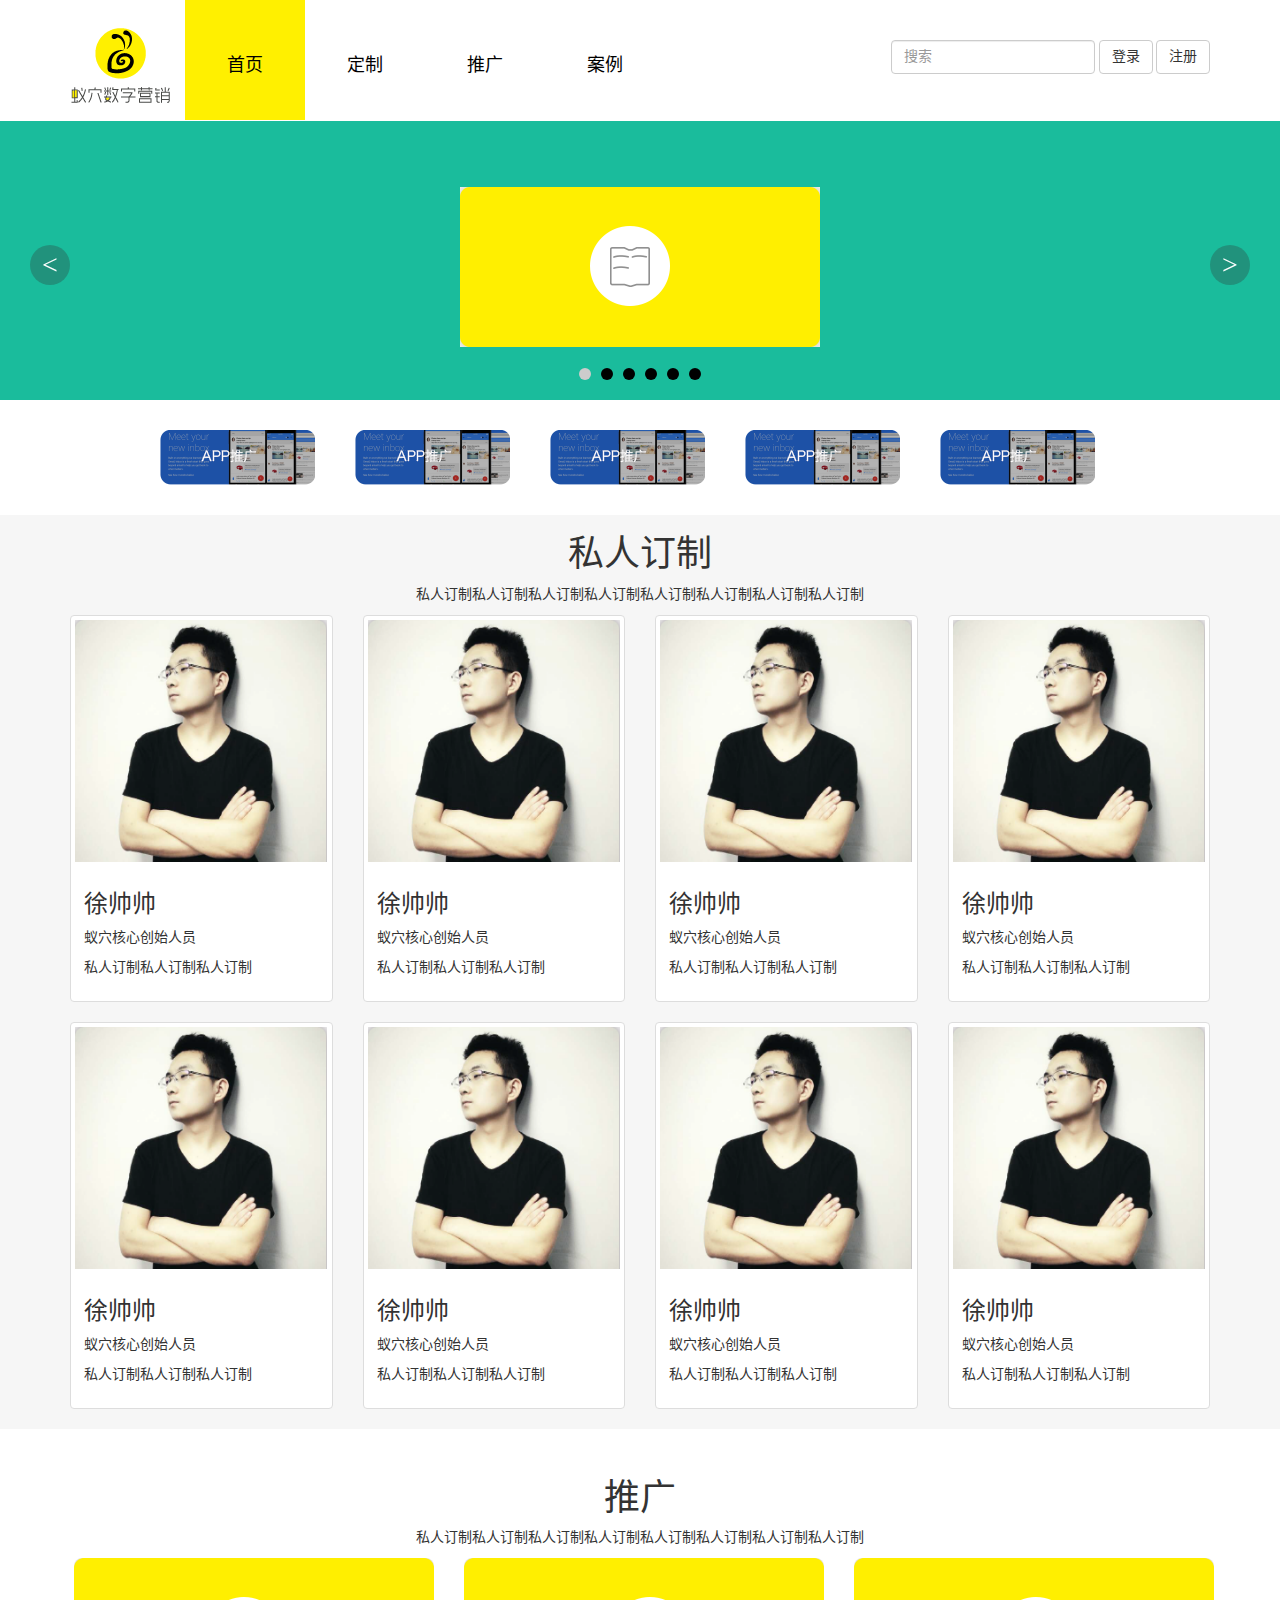
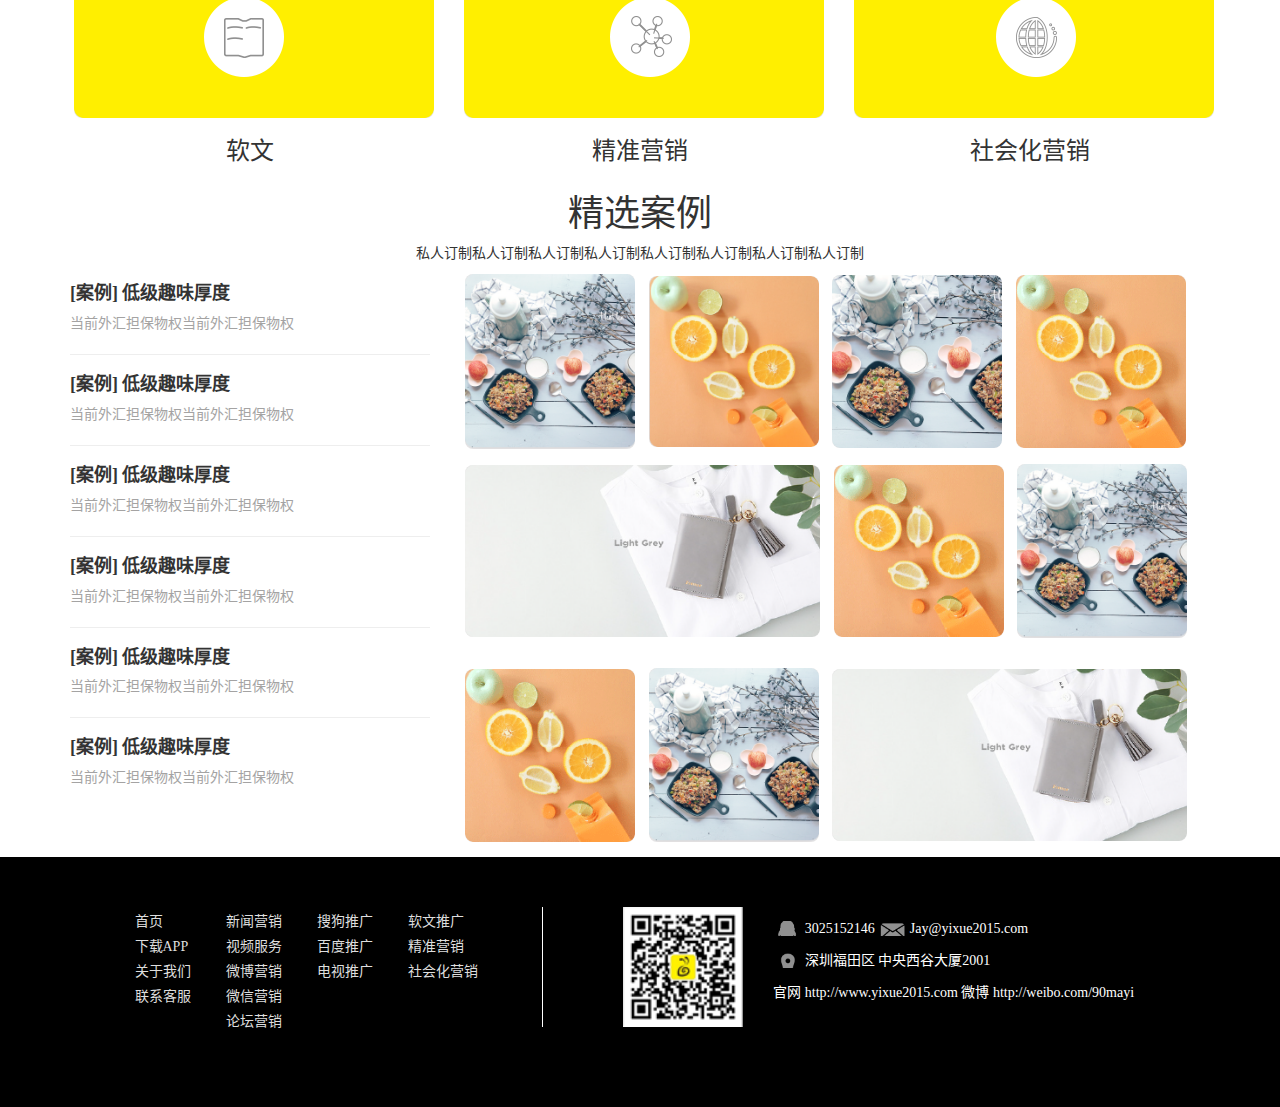
==== commit 9097ece2: "2016-08-10 12:40 update" ====
--- a/index.html
+++ b/index.html
@@ -57,8 +57,8 @@
 									<div class="form-group">
 										<input type="text" class="form-control" placeholder="搜索">
 									</div>
-									<button type="submit" class="btn btn-default">登录</button>
-									<button type="submit" class="btn btn-default">注册</button>
+									<button type="button" class="btn btn-default" id="login">登录</button>
+									<button type="button" class="btn btn-default" id="register">注册</button>
 								</form>
 							</div>
 							<!-- /.nav-collapse -->
@@ -471,6 +471,7 @@
 		<script src="js/jquery-1.9.1.min.js" type="text/javascript" charset="utf-8"></script>
 		<script src="js/bootstrap.min.js" type="text/javascript" charset="utf-8"></script>
 		<script src="js/jquery.glide.min.js" type="text/javascript" charset="utf-8"></script>
+		<script src="js/main.js" type="text/javascript" charset="utf-8"></script>
 		<script type="text/javascript">
 			var glide = $('.slider').glide({
 					//autoplay:true,//是否自动播放 默认值 true如果不需要就设置此值
@@ -489,6 +490,7 @@
 					navItemClass:"slider-nav__item", //本例中小方块的样式
 					navCurrentItemClass:"slider-nav__item--current" //被选中后的样式
 				});	
+				
 		</script>
 	</body>
 </html>--- a/css/style.css
+++ b/css/style.css
@@ -98,7 +98,7 @@
     .footer .footer-right .footer-address .address {
       width: 20px;
       background: url(../images/icon.png) no-repeat 0 0;
-      background-position: -360px -60px;
+      background-position: -272px -161px;
       background-size: 500px; }
     .footer .footer-right .footer-right-r {
       margin-left: -50px; }
@@ -128,6 +128,9 @@
 	.bg-img{
 		width: 1200px !important;
 	}
+	.register{
+		width: 1200px !important;
+	}
 }
 @media screen and (max-width: 979px) {
   	.footer .container{
@@ -168,6 +171,9 @@
 }
 .banner{
 	margin-top: 120px;
+}
+.banner ul li{
+	list-style: none;
 }
 .banner .container{
 	padding: 0;
